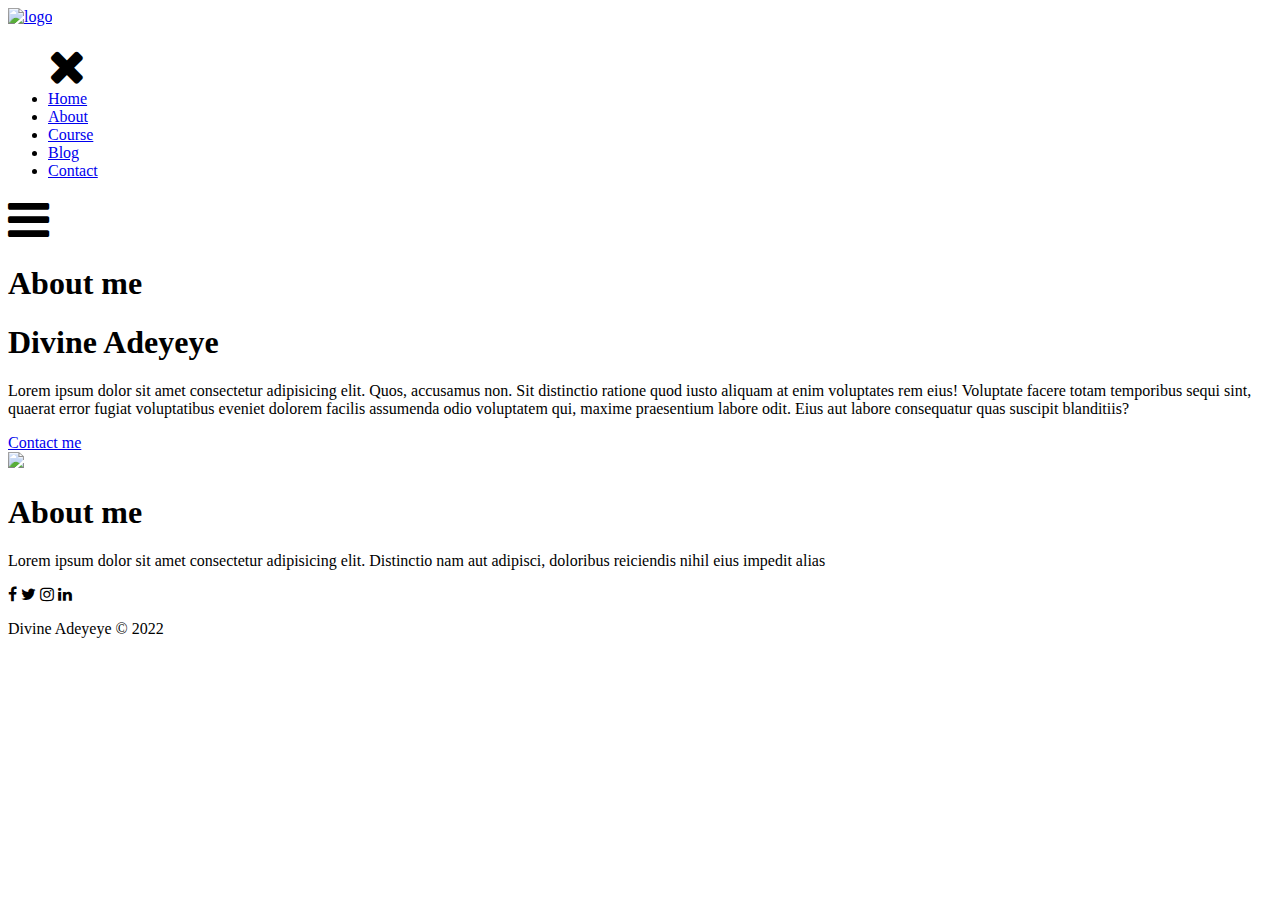
==== about.html @ b2eaff08 "Add files via upload" ====
<!DOCTYPE html>
<html lang="en">
<head>
  <meta charset="UTF-8">
  <meta http-equiv="X-UA-Compatible" content="IE=edge">
  <meta name="viewport" content="width=device-width, initial-scale=1.0">
  <title>Campus site</title>
  <link rel="stylesheet" href="/css/style.css">
  <link rel="preconnect" href="https://fonts.googleapis.com">
<link rel="preconnect" href="https://fonts.gstatic.com" crossorigin>
<link href="https://fonts.googleapis.com/css2?family=Poppins&display=swap" rel="stylesheet">
  <!--<link rel="stylesheet" href="https://cdn.jsdelivr.net/npm/@fortawesome/fontawesome-free@6.1.1/css/fontawesome.min.css" integrity="sha384-zIaWifL2YFF1qaDiAo0JFgsmasocJ/rqu7LKYH8CoBEXqGbb9eO+Xi3s6fQhgFWM" crossorigin="anonymous">-->
  <link rel="stylesheet" href="https://cdnjs.cloudflare.com/ajax/libs/font-awesome/4.7.0/css/font-awesome.min.css">
</head>
<body>
  <div class="main-about">
    <div class="navbar">
      <div class="logo"><a href="index.html"><img src="/img/logo.png" alt="logo"></a> </div>
     
     <div class="nav-links" id="navLinks">
      
      <ul>
        <i class="fa fa-times fa-3x" onclick="hideMenu()"></i>
        <li><a href="index.html">Home</a></li>
        <li><a href="about.html">About</a></li>
        <li><a href="course.html">Course</a></li>
        <li><a href="blog.html">Blog</a></li>
        <li><a href="content.html">Contact</a></li>
      </ul>
      </div>
      <i class="fa fa-bars fa-3x" onclick="showMenu()"></i>
    </div>
   <div class="About-me">
    <h1>About me</h1>
     <!--<p>I'm a 400 level Electrical Engineer and also a God Fearing Christian</p>
       <a href="#" class="cv-btn">Click here for my CV</a>-->
   </div>
  </div>


 
 <!-- <section class="course">
   <h1>Faculty Courses</h1>
    <p>All courses are up to date</p>
    <div class="container-row">
      <div class="dept-desc">
        <h2>Electrical</h2>
        <p>Electrical Engineering is an engineering discipline concerned with the study,design and apllication of equipment devices and systems which use electricity,electronics and electromagnetism</p>
      </div>
      <div class="dept-desc">
        <h2>Achitecture</h2>
        <p>Lorem ipsum dolor sit amet consectetur adipisicing elit. Incidunt hic eos accusantium corrupti quam sunt voluptate inventore, magni cumque deleniti reiciendis, similique omnis excepturi in. Impedit omnis facere perspiciatis animi.</p>
      </div>
      <div class="dept-desc">
        <h2>Fine arts</h2>
        <p>Lorem ipsum dolor sit, amet consectetur adipisicing elit. Vero magnam dolorem eum natus, mollitia fugiat fugit libero cum, nesciunt, eos officiis accusamus quo qui optio. Totam deserunt pariatur vitae atque!</p>
      </div>

    </div>
  </section>
   



  <section class="campus">
    <h1 class="campus-header">Department</h1>
     <p class="campus-text">Lorem ipsum dolor sit, amet consectetur adipisicing elit. Nulla </p>
    <div class="container-row">
      <div class="campus-col">
        <img src="/img/elect-2.jpg">
        <div class="layer">
          <h3>Electrical</h3>
        </div>
      </div>

      <div class="campus-col">
        <img src="/img/chi.jpeg">
        <div class="layer">
          <h3>Achitecture</h3>
        </div>
      </div>
     

      <div class="campus-col">
        <img src="/img/fn-2.jpg">
        <div class="layer">
          <h3>Fine Arts</h3>
        </div>
      </div>
    </div>
  </section>

  
<section class="campus-facility">
  <h1>Our Facilty</h1>
  <h4>Sport center,Workshop,library,laboratory,drawing studio and computer lab</h4>
  <div class="container-row">
    <div class="fa-col">
      <img src="/img/sport centre.jpg">
      <h3>Sport Center</h3>
      <p>This is a facility where sport activities take place within an enclosed area.</p>
    </div>

    <div class="fa-col">
      <img src="/img/laboratory.jpeg" >
      <h3>Laboratory</h3>
      <p>Lorem ipsum dolor sit amet consectetur adipisicing elit.</p>
      <p></p>
    </div>

    <div class="fa-col">
      <img src="/img/library.jpeg">
      <h3>Library</h3>
      <p>Lorem ipsum dolor sit amet consectetur adipisicing elit.</p>
    </div>
  </div>
</section>


<section class="testimonials">
  <h1>what the student say about the website</h1>
  <div class="container-row">
    <div class="tes-col">
      <img src="/img/testimonials/t1.jpg">
      <div>
      <p>"Lorem ipsum dolor sit amet, consectetur adipisicing elit. Rem, voluptate reprehenderit quaerat reiciendis vel porro explicabo aspernatur tempora repellendus cupiditate!"</p>
      <h3>Bill</h3>
       <i class="fa fa-star"></i>
       <i class="fa fa-star"></i>
       <i class="fa fa-star"></i>
       <i class="fa fa-star"></i>
       <i class="fa fa-star-half-o"></i>
      </div>
    </div>
    <div class="tes-col">
      <img src="/img/testimonials/t2.jpg">
      <div>
      <p>"Lorem ipsum dolor sit amet, consectetur adipisicing elit. Rem, voluptate reprehenderit quaerat reiciendis vel porro explicabo aspernatur tempora repellendus cupiditate!"</p>
      <h3>Elon</h3>
      <i class="fa fa-star"></i>
       <i class="fa fa-star"></i>
       <i class="fa fa-star"></i>
       <i class="fa fa-star"></i>
       <i class="fa fa-star-half-o"></i>
      </div>
    </div>
  </div>
</section>



<section class="tutor">
  <h1>tutorials in all departmental courses <br> pdf and materials to further your knownledge and understanding</h1>
  <a href="#" class="cv-btn">Tutors and materials</a>
</section>-->





<section class="about-section">
 <div class="container-row">
  <div class="about-col">
    <h1>Divine Adeyeye</h1>
    <p>Lorem ipsum dolor sit amet consectetur adipisicing elit. Quos, accusamus non. Sit distinctio ratione quod iusto aliquam at enim voluptates rem eius! Voluptate facere totam temporibus sequi sint, quaerat error fugiat voluptatibus eveniet dolorem facilis assumenda odio voluptatem qui, maxime praesentium labore odit. Eius aut labore consequatur quas suscipit blanditiis?</p>
    <a href="#" class="cv-btn-2">Contact me</a>
  </div>
  <div class="about-col">
   <img src="/img/divine-1.jpg">
  </div>
 </div>
</section>


<section class="footer-about">
  <h1>About me</h1>
  <p>Lorem ipsum dolor sit amet consectetur adipisicing elit. Distinctio nam aut adipisci, doloribus reiciendis nihil eius impedit alias</p>
  <div class="icons-about">
    <i class="fa fa-facebook"></i>
    <i class="fa fa-twitter"></i>
    <i class="fa fa-instagram"></i>
    <i class="fa fa-linkedin"></i>
  </div>
  <p>Divine Adeyeye &copy 2022</p>
</section>

  <script>
    var navLinks = document.getElementById("navLinks");
    function showMenu(){
      navLinks.style.right = "0";
    }
    function hideMenu(){
      navLinks.style.right = "-200px";
    }
  </script>
</body>
</html>
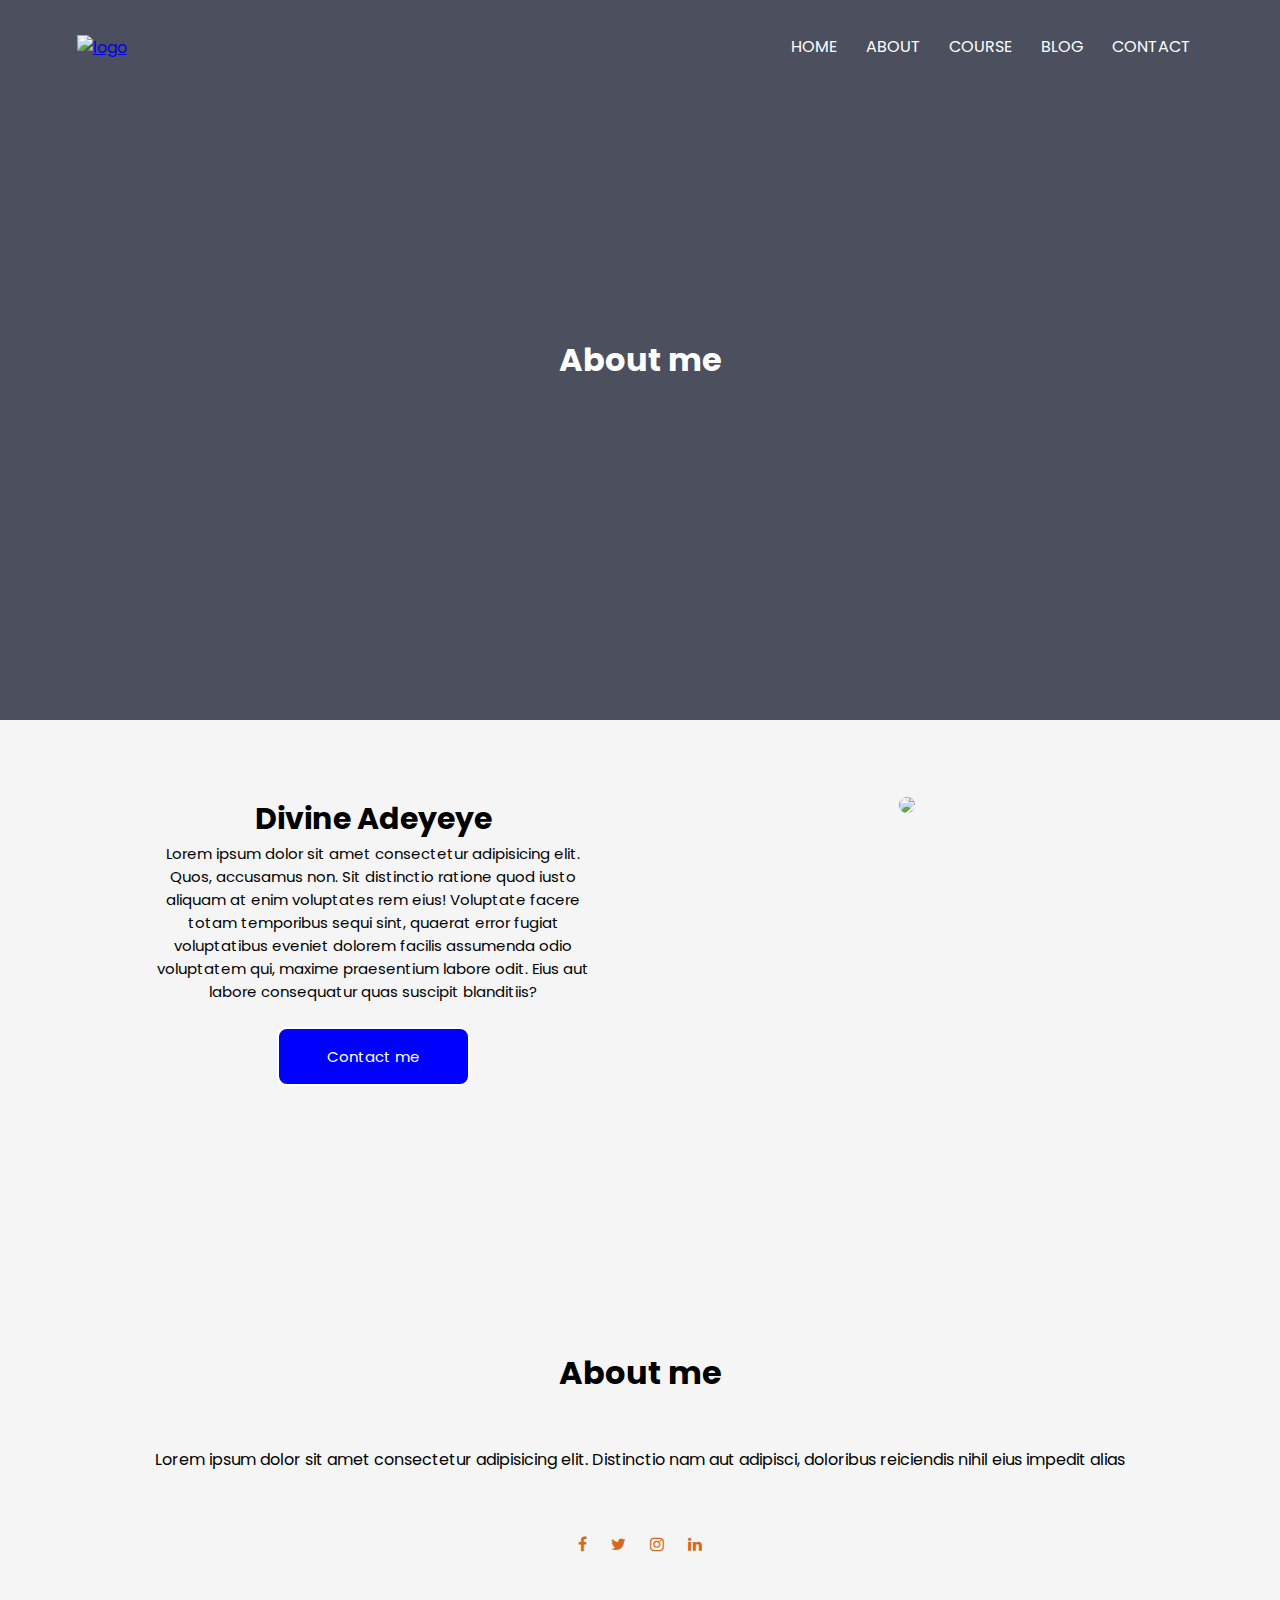
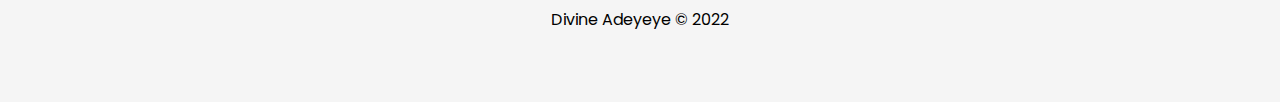
==== commit 08594688: "Update about.html" ====
--- a/about.html
+++ b/about.html
@@ -5,7 +5,7 @@
   <meta http-equiv="X-UA-Compatible" content="IE=edge">
   <meta name="viewport" content="width=device-width, initial-scale=1.0">
   <title>Campus site</title>
-  <link rel="stylesheet" href="/css/style.css">
+  <link rel="stylesheet" href="style.css">
   <link rel="preconnect" href="https://fonts.googleapis.com">
 <link rel="preconnect" href="https://fonts.gstatic.com" crossorigin>
 <link href="https://fonts.googleapis.com/css2?family=Poppins&display=swap" rel="stylesheet">
@@ -194,4 +194,4 @@
     }
   </script>
 </body>
-</html>+</html>
--- a/style.css
+++ b/style.css
@@ -0,0 +1,556 @@
+*{
+  margin: 0;
+  padding: 0;
+}
+body{
+  background-color: whitesmoke;
+  font-family: 'Poppins', sans-serif;
+}
+        /*------- main section -------*/
+.main{
+  height: 100vh;
+  width: 100%;
+  background-image: linear-gradient(rgba(4,9,30,0.7),rgba(4,9,30,0.7)), url("/img/img-2/Welcome.png") ;
+  background-position: center ;
+  background-repeat: no-repeat;
+  background-size: cover;
+  position: relative;
+}
+/*.main{
+  padding-top: 20px;
+  padding-right: 80px;
+  margin-left: 80px;
+}*/
+.navbar{
+  padding: 2% 6%;
+  display: flex;
+  justify-content: space-between;
+  align-items: center;
+}
+.nav-links ul li{
+  display: inline-block;
+  padding: 8px 12px;
+  position: relative;
+  justify-content: space-between;
+}
+.nav-links ul li a{
+  text-decoration: none;
+  text-transform: uppercase;
+  color: white;
+}
+.nav-links ul li a::after{
+  content: '';
+  width: 0%;
+  height: 2px;
+  background: yellowgreen;
+  display: block;
+  margin: auto; /* for the line increase and decrease animation*/
+  transition: 0.5s ;
+}
+.nav-links ul li a:hover::after{
+  width: 100%;
+  cursor: pointer;
+}
+.home-desc{
+  text-align: center;
+  color: #fff;
+  text-transform: capitalize;
+  top: 50%;
+  left: 50%;
+  width: 90%;
+  position: absolute;
+  transform: translate(-50%,-50%);
+  
+}
+.home-desc h1{
+  font-size: 2rem;
+}
+.home-desc  p{
+  margin: 30px 0px 15px;  
+}
+.cv-btn{
+ display: inline-block;
+ color: #fff;
+ border: 2px solid #fff;
+ text-decoration: none;
+ margin: 1.5rem;
+ background: transparent;
+ padding: 1rem 3rem 1rem;
+ position: relative;
+ transition: 1s;
+}
+.cv-btn:hover{
+  background: yellowgreen;
+  border: 2px solid yellowgreen;
+  cursor: pointer;
+  
+} 
+.navbar .fa{
+  display: none;
+}
+@media (max-width:700px) {
+  .home-desc h1{
+    font-size: 30px;
+  }
+  .nav-links ul li{
+    display: block;
+  }
+  .nav-links{
+    background: grey;
+    height: 100vh;
+    width: 200px;
+    position: fixed;
+    top:0;
+    right: -200px;
+    z-index: 1;
+    text-align: left;
+    transition: 1s ;
+  }
+.navbar .fa{
+    display: block;
+    color: #fff;
+    margin: 10px;
+    cursor: pointer;
+  }
+   /*.nav-links ul li {
+    padding: 30px;
+   }*/
+}
+.course{
+  width: 80%;
+  margin: auto;
+  padding-top: 50px;
+text-align: center;
+}
+.course h1{
+  font-size: 36px;
+  font-weight: 600;
+  
+}
+.course p{
+  font-weight: 500;
+  font-style: italic;
+  padding: 10px;
+}
+.container-row{
+  display: flex;
+  margin-top: 5%;
+  font-size: 15px;
+  justify-content: space-between;
+}
+.dept-desc{
+  flex-basis: 31%;
+  background-color: bisque;
+  border-radius: 10px;
+  padding: 20px 12px;
+  box-sizing: border-box;
+  transition: 1s;
+}
+.dept-desc h2{
+  font-weight: bold;
+}
+.dept-desc:hover{
+  box-shadow: 0 0 10px 10px rgba(0, 0, 0, .3);
+  background: skyblue;
+}
+@media (max-width:700px) {
+  .container-row{
+    flex-direction: column; /* display:block;*/
+
+  }
+  .dept-desc{
+    margin-bottom: 15px;
+    height: 100vh;
+  }
+}
+.campus{
+  width: 80%;
+  margin: auto;
+  padding-top: 50px;
+text-align: center;
+}
+.campus-col{
+  flex-basis: 32%;
+  
+  
+  border-radius: 10px;
+  margin-bottom: 30px;
+  position: relative;
+  overflow: hidden;
+}
+.campus-header{
+  width: 100%;
+  text-align: center;
+  padding-top: 90px ;
+}
+.campus-text{
+  width: 100%;
+  text-align: center;
+  padding-top: 20px ;
+}
+.campus-col img{
+  width: 100%;
+  height: 100%;
+  display: block;
+}
+
+
+.layer{
+  background: transparent;
+  height: 100%;
+  width: 100%;
+  top: 0;
+  right: 0;
+  color: #fff;
+  text-align: center;
+  position: absolute;
+  transition: .5s;
+}
+.layer:hover{
+  background: rgba(0, 0, 30, .7);
+}
+.layer h3{
+  width: 100%;
+  bottom: 0;
+  left: 0%;
+   transform: translateY(-50%);
+   position: absolute;
+   opacity: 0;
+   transition: 0.5s;
+}
+.layer:hover h3{
+  opacity: 1;
+ bottom: 49%;
+}
+.campus-facility {
+  width: 80%;
+  margin: auto;
+  padding-top: 50px;
+text-align: center;
+}
+.fa-col{
+  flex-basis: 32%;
+  
+ 
+  border-radius: 10px;
+  margin-bottom: 30px;
+  position: relative;
+  overflow: hidden;
+}
+.campus-facility img{
+  width: 100%;
+  height: 80vh;
+  border-radius: 10px;
+  display: block;
+}
+.campus-facility{
+  text-align: center;
+}
+ .campus-facility h3{
+  padding-top: 20px;
+  text-align: left;
+  margin-bottom: 10px;
+ }
+ .campus-facility p{
+  text-align: left;
+ }
+
+
+
+
+
+ .testimonials{
+  width: 80%;
+  margin: auto;
+  text-align: center;
+  margin: auto;
+ }
+ .testimonials h1{
+  font-size: 30px;
+  padding-top: 80px;
+  text-transform: capitalize;
+}
+.testimonials img {
+  height: 60px;
+  border-radius: 50%;
+  margin-left: 5px;
+  margin-right: 30px;
+}
+.tes-col{
+  background-color: bisque;
+  flex-basis: 44%;
+  margin-bottom: 15%;
+  border-radius: 10px;
+  padding: 25px;
+  text-align: left;
+  display: flex;
+  cursor: pointer;
+}
+.tes-col h3{
+  text-align: left;
+  margin-top: 10px;
+  margin-bottom: 4px;
+}
+.tes-col .fa{
+  color: black;
+}
+@media (max-width:700px) {
+  .tes-col img{
+    border-radius: 50%;margin-left: 0px;
+    margin-right: 10px;
+  }
+}
+
+
+
+ .tutor{
+  background-image:  url("/img/subscribe-bg.png");
+  width: 80%;
+  margin: auto;
+  border-radius: 10px;
+  
+  background-position: center;
+  background-size: cover;
+  padding: 100px 0;
+  text-transform: capitalize;
+  text-align: center;
+ }
+
+
+
+
+
+ .footer{
+  width: 100%;
+  text-align: center;
+  padding: 70px 0;
+ }
+ .footer p{
+  padding: 20px 30px;
+ }
+ .icons .fa{
+  margin: 0 15px;
+  color: burlywood;
+  cursor: pointer;
+ }
+
+
+
+ .main-about{
+  height: 80vh;
+  width: 100%;
+  background-image: linear-gradient(rgba(4,9,30,0.7),rgba(4,9,30,0.7)), url("/img/grad.jpeg") ;
+  background-position: center ;
+  background-repeat: no-repeat;
+  background-size: cover;
+  position: relative;
+}
+.About-me{
+  text-align: center;
+  color: #fff;
+  text-transform:none;
+  top: 50%;
+  left: 50%;
+  width: 90%;
+  position: absolute;
+  transform: translate(-50%,-50%);
+}
+.footer-about{
+  margin-top: 60px;
+  padding: 10px 0;
+  width: 100%;
+  text-align: center;
+}
+.footer-about p{
+  padding: 20px 30px;
+  margin-bottom: 40px;
+  margin-top: 30px;
+ }
+ .icons-about .fa{
+  margin: 0 10px;
+  color:  chocolate;
+  cursor: pointer;
+ }
+ .about-section{
+  width: 80%;
+  text-align: center;
+  padding-top: 10px;
+  margin: auto;
+ }
+ .about-section img{
+  width: 100%;
+  border-radius: 10px;
+ }
+ .about-col{
+  flex-basis: 44%;
+  margin-bottom: 15%;
+  padding: 15px 20px;
+  cursor: pointer;
+ }
+ .cv-btn-2{
+  display: inline-block;
+  color: #fff;
+  border: 2px solid #fff;
+  text-decoration: none;
+  margin: 1.5rem;
+  background: blue;
+  padding: 1rem 3rem 1rem;
+  position: relative;
+  border-radius: 10px;
+  transition: 1s;
+ }
+ .cv-btn-2:hover{
+   background: yellowgreen;
+   border: 2px solid yellowgreen;
+   cursor: pointer;
+   transition: 1s;
+ } 
+
+
+
+
+
+
+ /* ================== course ========================*/
+ .main-course{
+ background-image: linear-gradient(rgba(4,9,30,0.7),rgba(4,9,30,0.7)) , url("/img/img-2/ach-3.jpg");
+ height: 80vh;
+  width: 100%;
+  background-position: center ;
+  background-repeat: no-repeat;
+  background-size: cover;
+  position: relative;
+ }
+ .main-course h1{
+  text-align: center;
+  color: #fff;
+  text-transform: capitalize;
+  top: 50%;
+  left: 50%;
+  width: 90%;
+  position: absolute;
+  transform: translate(-50%,-50%);  
+ }
+ .blog{
+  width: 80%;
+  margin: auto;
+  padding: 60px 0;
+ }
+ .column-1{
+  flex-basis: 50%;
+  /*border-radius: 10px;
+  margin-bottom: 30px;
+  position: relative;
+  overflow: hidden;*/
+ }
+ .column-1 img{
+  width: 100%;
+  border-radius: 10px;
+ }
+ .column-1 h1{
+  font-weight: bolder;
+  margin: 25px 0;
+ }
+ .column-1 p {
+  padding: 5px 0;
+  color: black ;
+ }
+ .column-2{
+  flex-basis: 33%;
+ }
+ .column-2 h2{
+  background-color: brown;
+  text-align: center;
+  padding: 10px 0;
+  margin-bottom: 10px;
+  margin-top: 10px;
+  border-radius: 10px;
+ }
+ .column-2 div{
+  display: flex;
+  align-items: center;
+  justify-content: space-between;
+  padding: 7px;
+  box-sizing: border-box;
+ }
+ .comment{
+  width: 100%;
+  border: 2px solid black;
+  margin: 50px 0;
+  padding: 20px 20px;
+  box-sizing: border-box;
+ }
+ .comment-form input, .comment-form textarea{
+  padding: 10px;
+  width: 100%;
+  margin: 15px 0;
+  box-sizing: border-box;
+  outline: none;
+  border: none;
+ }
+ .blog-btn{
+  display: inline-block;
+  color: #fff;
+  border: 2px solid #fff;
+  text-decoration: none;
+  width: 200px;
+  margin: 10px;
+  background: burlywood;
+  padding: 1rem 3rem 1rem;
+  position: relative;
+  transition: 1s;
+ }
+ .blog-btn:hover{
+   background: yellowgreen;
+   border: 2px solid yellowgreen;
+   cursor: pointer;
+ } 
+ .location{
+  width: 80%;
+  text-align: center;
+  margin: auto;
+  padding-top: 40px;
+ }
+ .location img{
+  width: 80%;
+  background-position: center ;
+  background-repeat: no-repeat;
+  background-size: cover;
+  position: relative;
+  border-radius: 10px;
+ }
+.contact-me{
+  width: 80%;
+  margin: auto;
+}
+.contact-1{
+  flex-basis: 48%;
+ 
+  margin-bottom: 30px;
+}
+
+.contact-1 div{
+  display: flex;
+  align-items: center;
+  margin-bottom: 40px;
+}
+.contact-1 i{
+  margin-right: 10px;
+  color: coral;
+}
+.contact-2{
+  flex-basis: 48%;
+  border: 2px solid black;
+  margin: auto;
+  padding: 20px;
+  box-sizing: border-box;
+ }
+ .contact-2 input, .contact-2 textarea{
+  padding: 15px;
+  width: 100%;
+  margin: 15px 0;
+  box-sizing: border-box;
+  outline: none;
+  border: none;
+  box-sizing: border-box;
+ }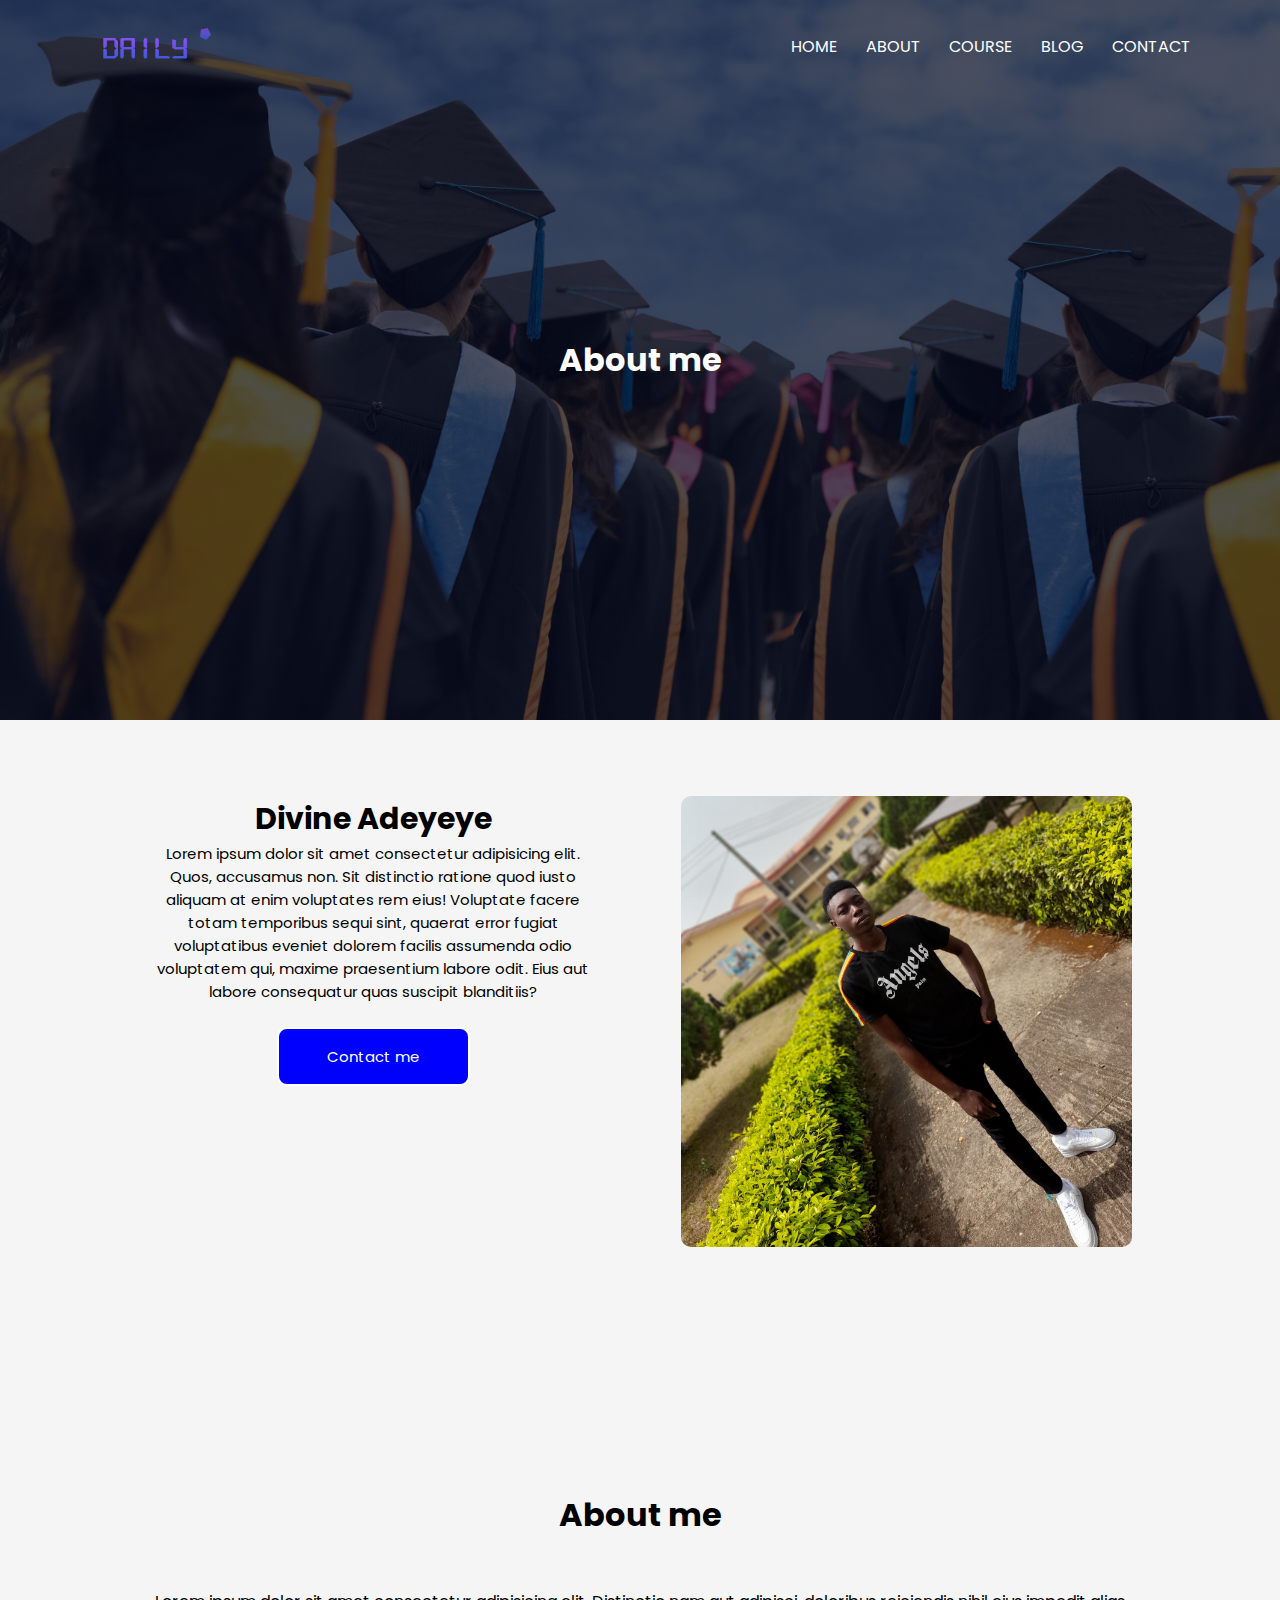
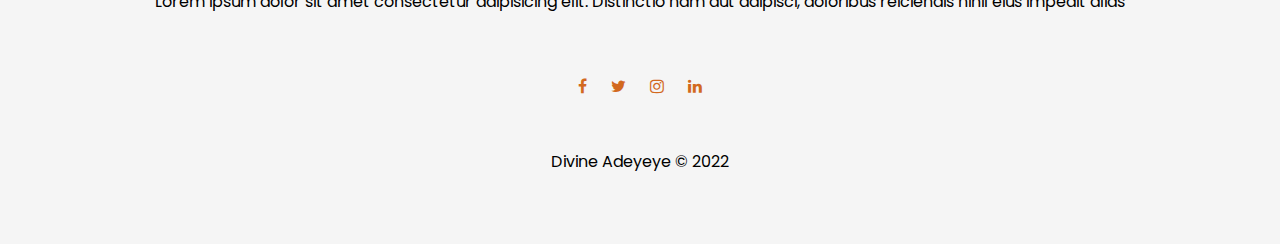
==== commit 6d5a13ec: "Update about.html" ====
--- a/about.html
+++ b/about.html
@@ -15,7 +15,7 @@
 <body>
   <div class="main-about">
     <div class="navbar">
-      <div class="logo"><a href="index.html"><img src="/img/logo.png" alt="logo"></a> </div>
+      <div class="logo"><a href="index.html"><img src="logo.png" alt="logo"></a> </div>
      
      <div class="nav-links" id="navLinks">
       
@@ -67,7 +67,7 @@
      <p class="campus-text">Lorem ipsum dolor sit, amet consectetur adipisicing elit. Nulla </p>
     <div class="container-row">
       <div class="campus-col">
-        <img src="/img/elect-2.jpg">
+        <img src="elect-2.jpg">
         <div class="layer">
           <h3>Electrical</h3>
         </div>
@@ -82,7 +82,7 @@
      
 
       <div class="campus-col">
-        <img src="/img/fn-2.jpg">
+        <img src="fn-2.jpg">
         <div class="layer">
           <h3>Fine Arts</h3>
         </div>
@@ -96,20 +96,20 @@
   <h4>Sport center,Workshop,library,laboratory,drawing studio and computer lab</h4>
   <div class="container-row">
     <div class="fa-col">
-      <img src="/img/sport centre.jpg">
+      <img src="sport centre.jpg">
       <h3>Sport Center</h3>
       <p>This is a facility where sport activities take place within an enclosed area.</p>
     </div>
 
     <div class="fa-col">
-      <img src="/img/laboratory.jpeg" >
+      <img src="laboratory.jpeg" >
       <h3>Laboratory</h3>
       <p>Lorem ipsum dolor sit amet consectetur adipisicing elit.</p>
       <p></p>
     </div>
 
     <div class="fa-col">
-      <img src="/img/library.jpeg">
+      <img src="library.jpeg">
       <h3>Library</h3>
       <p>Lorem ipsum dolor sit amet consectetur adipisicing elit.</p>
     </div>
@@ -121,7 +121,7 @@
   <h1>what the student say about the website</h1>
   <div class="container-row">
     <div class="tes-col">
-      <img src="/img/testimonials/t1.jpg">
+      <img src="/testimonials/t1.jpg">
       <div>
       <p>"Lorem ipsum dolor sit amet, consectetur adipisicing elit. Rem, voluptate reprehenderit quaerat reiciendis vel porro explicabo aspernatur tempora repellendus cupiditate!"</p>
       <h3>Bill</h3>
@@ -133,7 +133,7 @@
       </div>
     </div>
     <div class="tes-col">
-      <img src="/img/testimonials/t2.jpg">
+      <img src="testimonials/t2.jpg">
       <div>
       <p>"Lorem ipsum dolor sit amet, consectetur adipisicing elit. Rem, voluptate reprehenderit quaerat reiciendis vel porro explicabo aspernatur tempora repellendus cupiditate!"</p>
       <h3>Elon</h3>
@@ -166,7 +166,7 @@
     <a href="#" class="cv-btn-2">Contact me</a>
   </div>
   <div class="about-col">
-   <img src="/img/divine-1.jpg">
+   <img src="divine-1.jpg">
   </div>
  </div>
 </section>
--- a/style.css
+++ b/style.css
@@ -10,7 +10,7 @@
 .main{
   height: 100vh;
   width: 100%;
-  background-image: linear-gradient(rgba(4,9,30,0.7),rgba(4,9,30,0.7)), url("/img/img-2/Welcome.png") ;
+  background-image: linear-gradient(rgba(4,9,30,0.7),rgba(4,9,30,0.7)), url("/img-2/Welcome.png") ;
   background-position: center ;
   background-repeat: no-repeat;
   background-size: cover;
@@ -304,7 +304,7 @@
 
 
  .tutor{
-  background-image:  url("/img/subscribe-bg.png");
+  background-image:  url("subscribe-bg.png");
   width: 80%;
   margin: auto;
   border-radius: 10px;
@@ -339,7 +339,7 @@
  .main-about{
   height: 80vh;
   width: 100%;
-  background-image: linear-gradient(rgba(4,9,30,0.7),rgba(4,9,30,0.7)), url("/img/grad.jpeg") ;
+  background-image: linear-gradient(rgba(4,9,30,0.7),rgba(4,9,30,0.7)), url("grad.jpeg") ;
   background-position: center ;
   background-repeat: no-repeat;
   background-size: cover;
@@ -413,7 +413,7 @@
 
  /* ================== course ========================*/
  .main-course{
- background-image: linear-gradient(rgba(4,9,30,0.7),rgba(4,9,30,0.7)) , url("/img/img-2/ach-3.jpg");
+ background-image: linear-gradient(rgba(4,9,30,0.7),rgba(4,9,30,0.7)) , url("/img-2/ach-3.jpg");
  height: 80vh;
   width: 100%;
   background-position: center ;
@@ -553,4 +553,4 @@
   outline: none;
   border: none;
   box-sizing: border-box;
- }+ }
